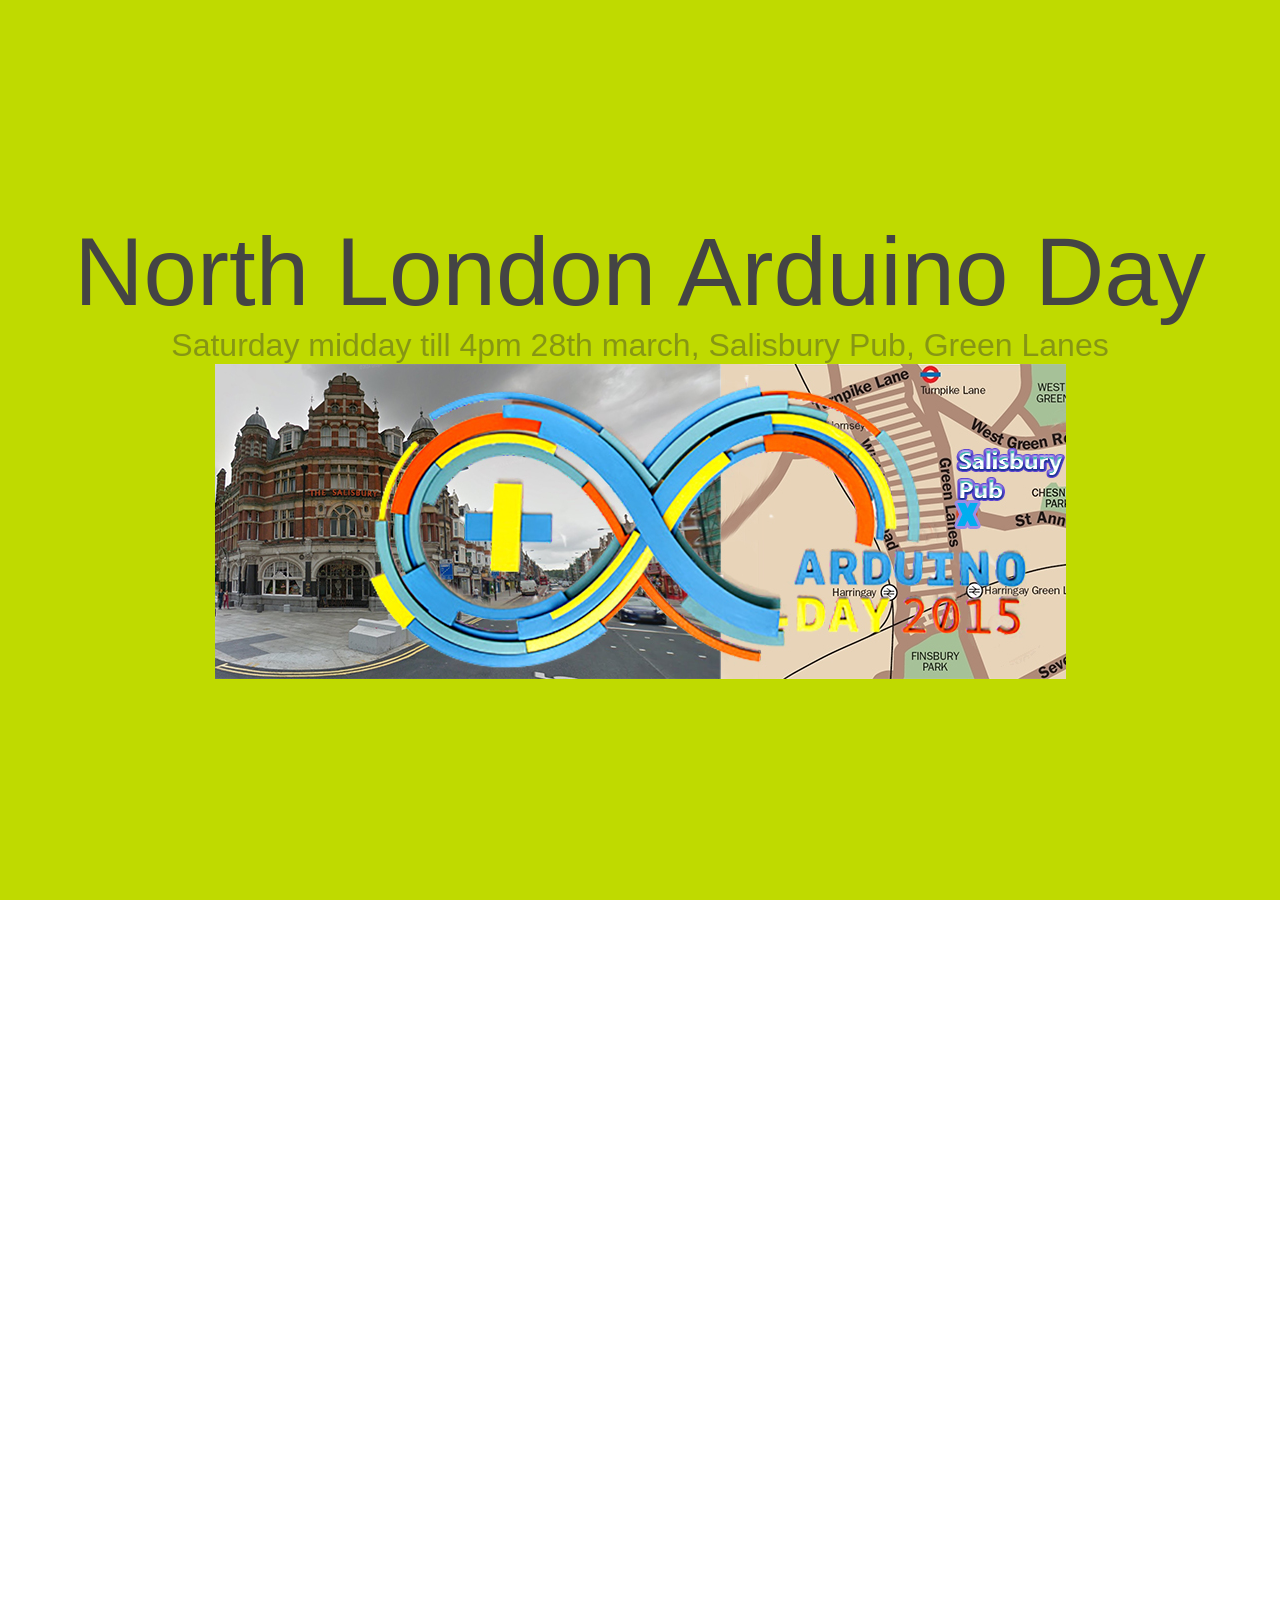
==== rdetails/ad2015/index.htm @ e997f90b "nb ,b" ====
<!DOCTYPE html><html xmlns="http://www.w3.org/1999/xhtml">
<head><meta http-equiv="Content-Type" content="text/html; charset=utf-8" /><title>North London Arduino Day</title><meta name="author" content="Chris Setz" />
<meta name="Resource-type" content="Document" /><link rel="stylesheet" type="text/css" href="css/app.css" />
<style>body,div,dl,dt,dd,ul,ol,li,h1,h2,h3,h4,h5,h6,pre, form,fieldset,input,textarea,p,blockquote,th,td {padding: 0; margin: 0;}
a{text-decoration:none;} table {border-spacing: 0;} fieldset,img {border: 0;}  address,caption,cite,code,dfn,em,strong,th,var {font-weight: normal;  font-style: normal;}
strong{font-weight: bold;} 	ol,ul {list-style: none;   margin:0;   padding:0;} caption,th {text-align: left;} h1,h2,h3,h4,h5,h6 {font-weight: normal;  font-size: 100%; margin:0;  padding:0;  color:#444;}
q:before,q:after { content:'';}	abbr,acronym { border: 0;}
body{font-family: arial,helvetica;	color: #F2F2F2;} h1{font-size: 6em;} p{font-size: 2em;} .content{position: relative;top: 50%;transform: translateY(-50%);text-align: center;}
#section0{background-color: #BFDA00;}	#section0 h1{color: #444;}	    #section0 p{color: #333;opacity: 0.4;}
#section1{background-color: #2EBE21;}	#section1 h1{color: #fff;}      #section1 p{opacity: 0.8;} 
#section2{background-color: #2C3E50;}	#section2 h1{color: #F2F2F2;}	#section2 p{opacity: 0.6;}</style></head>

<body><div id="fullpage">

<div id="section0" class="section" ><div class="content"><a href="https://www.facebook.com/events/671627466296855/"><h1>North London Arduino Day</h1><p>Saturday midday till 4pm 28th march, Salisbury Pub, Green Lanes</p>
<img src="img/ArduinoDayFb.jpg" /></a></div>
</div>

<div id="section1" class="section" >
	<div class="slide" id="slide1"><div class="content"><h1>Absorbing fun for all</h1><p><a href="https://www.facebook.com/events/671627466296855/">Please 'join' our Facebook page for the event</a></p><p>Improve the quality of your life!</p></div></div>
	<div class="slide" id="slide2">			<h1>Build a project</h1>		</div>
	<div class="slide" id="slide2">			<h1>Learn lots of stuff</h1>		</div>
</div>

<div id="section2" class="section" ><div class="content"><h1>Finally</h1><p><a href="https://www.facebook.com/events/671627466296855/">Join our facebook page to top</a></p></div>
</div>

</div><script type="text/javascript" src="js/app.js"></script>
<script type="text/javascript">fullpage('#fullpage', {anchors: ['firstPage', 'secondPage', '3rdPage', '4thpage', 'lastPage'],	menu: '#menu',	css3:true});</script>
</body></html>
---- rdetails/ad2015/css/app.css ----
html, body {margin: 0; padding: 0;overflow:hidden; -webkit-tap-highlight-color: rgba(0,0,0,0);}
#superContainer {height: 100%;position: relative;  -ms-touch-action: none;   touch-action: none;}
.fp-section {position: relative;-webkit-box-sizing: border-box; -moz-box-sizing: border-box; box-sizing: border-box;height:100%;}
.fp-slide {float: left;} .fp-slide, .fp-slidesContainer {height: 100%;display: block;}
.fp-slides {z-index:1;height: 100%;overflow: hidden;position: relative;-webkit-transition: all 0.3s ease-out; transition: all 0.3s ease-out;}
.fp-section.fp-table, .fp-slide.fp-table {display: table;table-layout:fixed;width: 100%;height:100%;}
.fp-tableCell {display: table-cell;vertical-align: middle;width: 100%;height: 100%;} .fp-slidesContainer {float: left;position: relative;}
.fp-controlArrow {position: absolute;z-index: 4;top: 50%;cursor: pointer;width: 0;height: 0;border-style: solid;margin-top: -38px;}
.fp-controlArrow.fp-prev {left: 15px;width: 0;border-width: 38.5px 34px 38.5px 0;border-color: transparent #fff transparent transparent;}
.fp-controlArrow.fp-next {right: 15px;border-width: 38.5px 0 38.5px 34px;border-color: transparent transparent transparent #fff;}
.fp-scrollable {overflow: scroll;} .fp-notransition {-webkit-transition: none !important;transition: none !important;}
#fp-nav {   position: fixed;z-index: 100;margin-top: -32px;top: 50%;opacity: 1;} #fp-nav.right {right: 17px;} #fp-nav.left {left: 17px;}
.fp-slidesNav{position: absolute;z-index: 4;left: 50%;opacity: 1;} .fp-slidesNav.bottom {bottom: 17px;} .fp-slidesNav.top {top: 17px;}
#fp-nav ul,.fp-slidesNav ul {  margin: 0;  padding: 0;} #fp-nav ul li,.fp-slidesNav ul li {display: block;width: 14px;height: 13px;margin: 7px;position:relative;}
.fp-slidesNav ul li {display: inline-block;}
#fp-nav ul li a,.fp-slidesNav ul li a {display: block;position: relative;z-index: 1;width: 100%;height: 100%;cursor: pointer;text-decoration: none;}
#fp-nav ul li a.active span,.fp-slidesNav ul li a.active span,#fp-nav ul li:hover a.active span,.fp-slidesNav ul li:hover a.active span{height: 12px;width: 12px;margin: -6px 0 0 -6px;border-radius: 100%;}
#fp-nav ul li a span,.fp-slidesNav ul li a span {border-radius: 50%;position: absolute;z-index: 1;height: 4px;width: 4px;border: 0;background: #333;left: 50%;top: 50%;margin: -2px 0 0 -2px;
-webkit-transition: all 0.1s ease-in-out;-moz-transition: all 0.1s ease-in-out;-o-transition: all 0.1s ease-in-out;transition: all 0.1s ease-in-out;}
#fp-nav ul li .fp-tooltip {position: absolute;top: -2px;color: #fff;font-size: 14px;font-family: arial, helvetica, sans-serif;white-space: nowrap;max-width: 220px;
overflow: hidden;display: block;opacity: 0;width: 0;}
#fp-nav ul li:hover .fp-tooltip,#fp-nav.fp-show-active a.active + .fp-tooltip{-webkit-transition: opacity 0.2s ease-in;transition: opacity 0.2s ease-in;width: auto;opacity: 1;}
#fp-nav ul li .fp-tooltip.right {right: 20px;} #fp-nav ul li .fp-tooltip.left {left: 20px;}
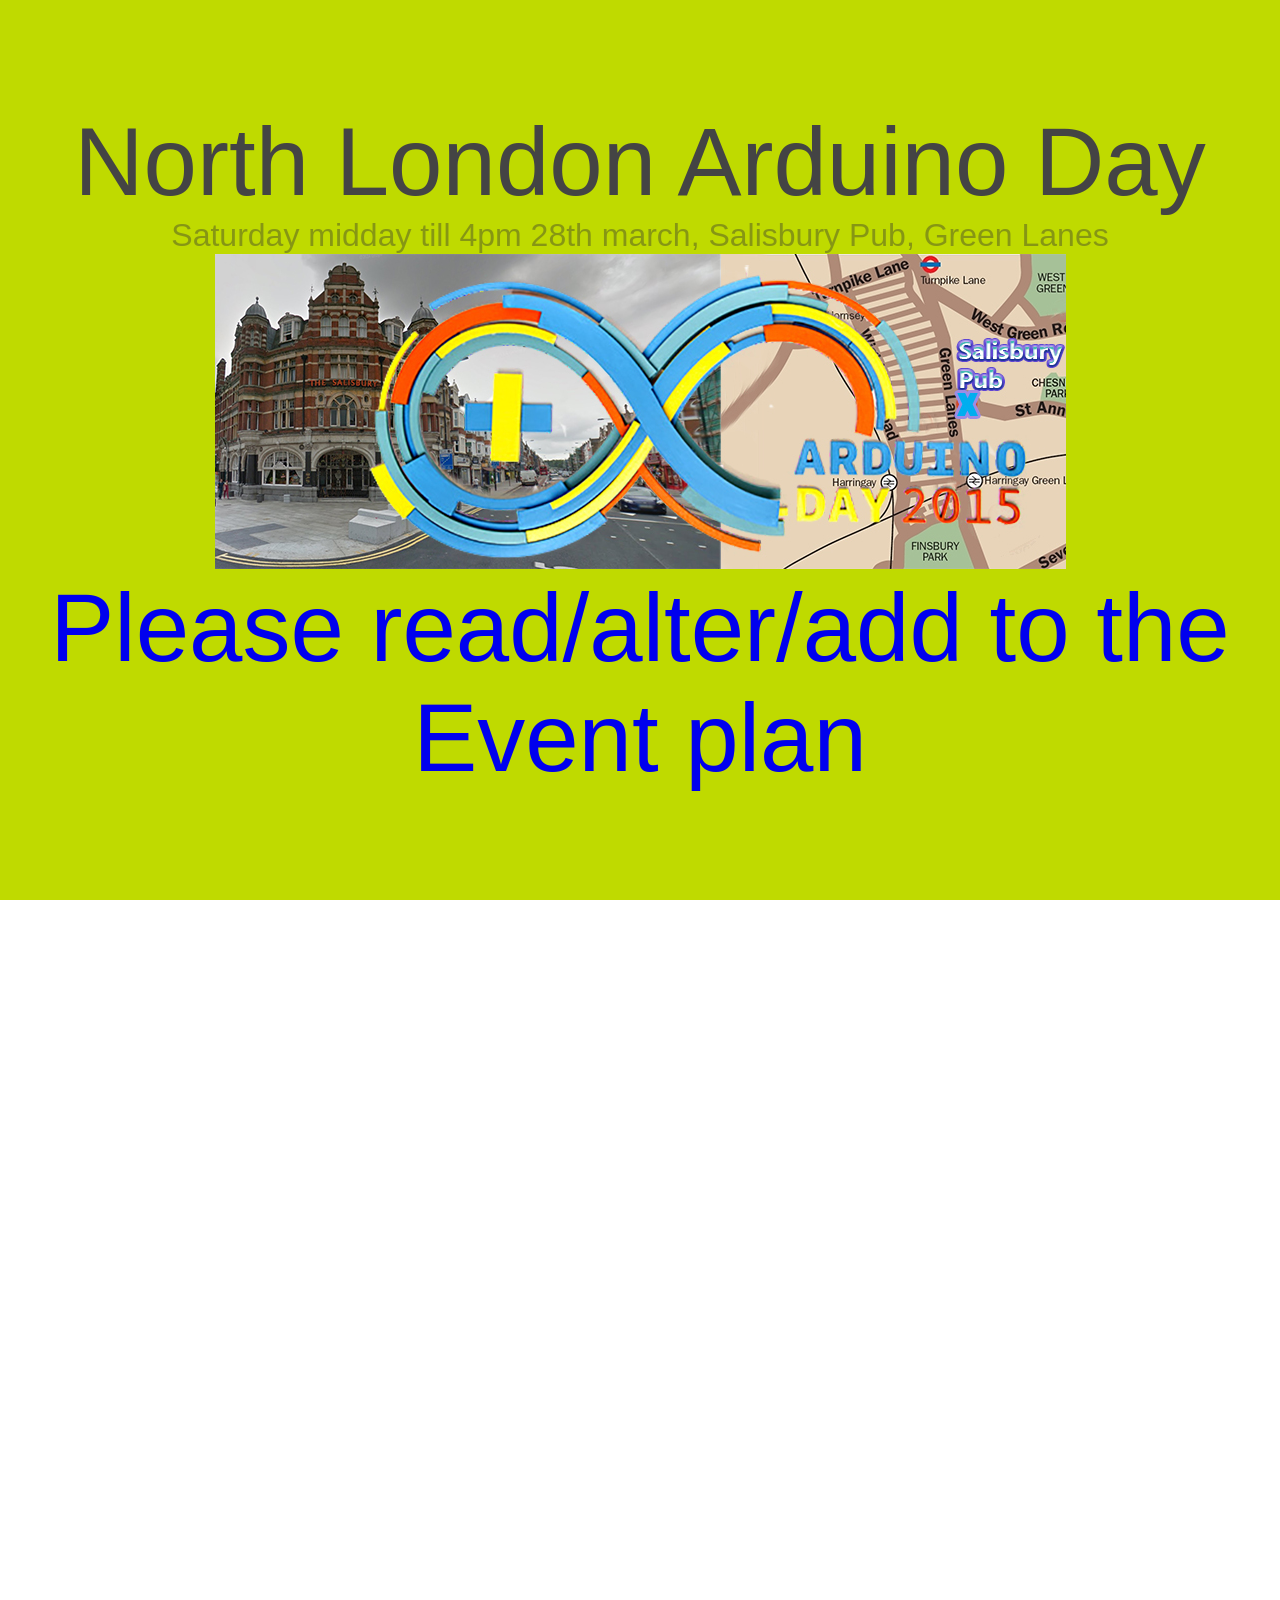
==== commit 78897427: "jfdjgfxc" ====
--- a/rdetails/ad2015/index.htm
+++ b/rdetails/ad2015/index.htm
@@ -13,7 +13,9 @@
 <body><div id="fullpage">
 
 <div id="section0" class="section" ><div class="content"><a href="https://www.facebook.com/events/671627466296855/"><h1>North London Arduino Day</h1><p>Saturday midday till 4pm 28th march, Salisbury Pub, Green Lanes</p>
-<img src="img/ArduinoDayFb.jpg" /></a></div>
+<img src="img/ArduinoDayFb.jpg" /></a>
+<a href="https://hackpad.com/Maker-Shack-uf3jvRKGyGE"><h1>Please read/alter/add to the Event plan</a></h1>
+</div>
 </div>
 
 <div id="section1" class="section" >
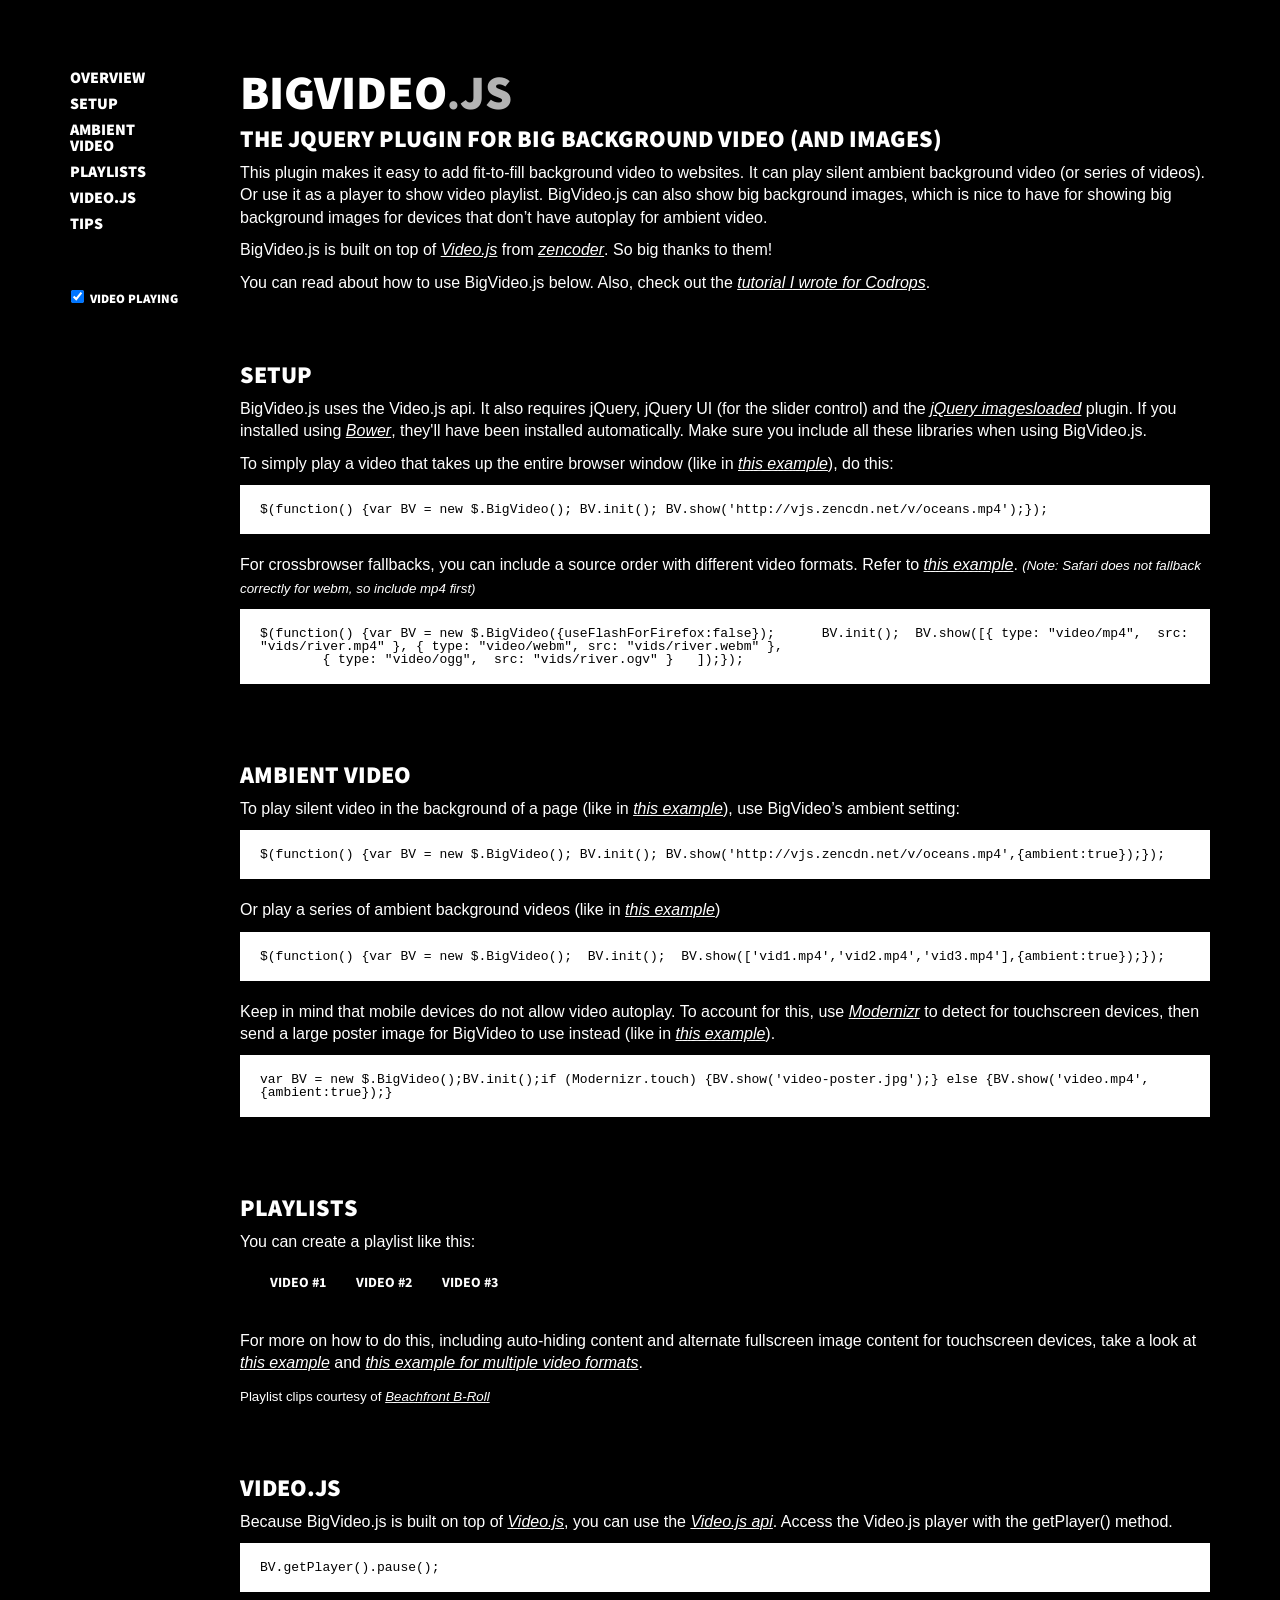
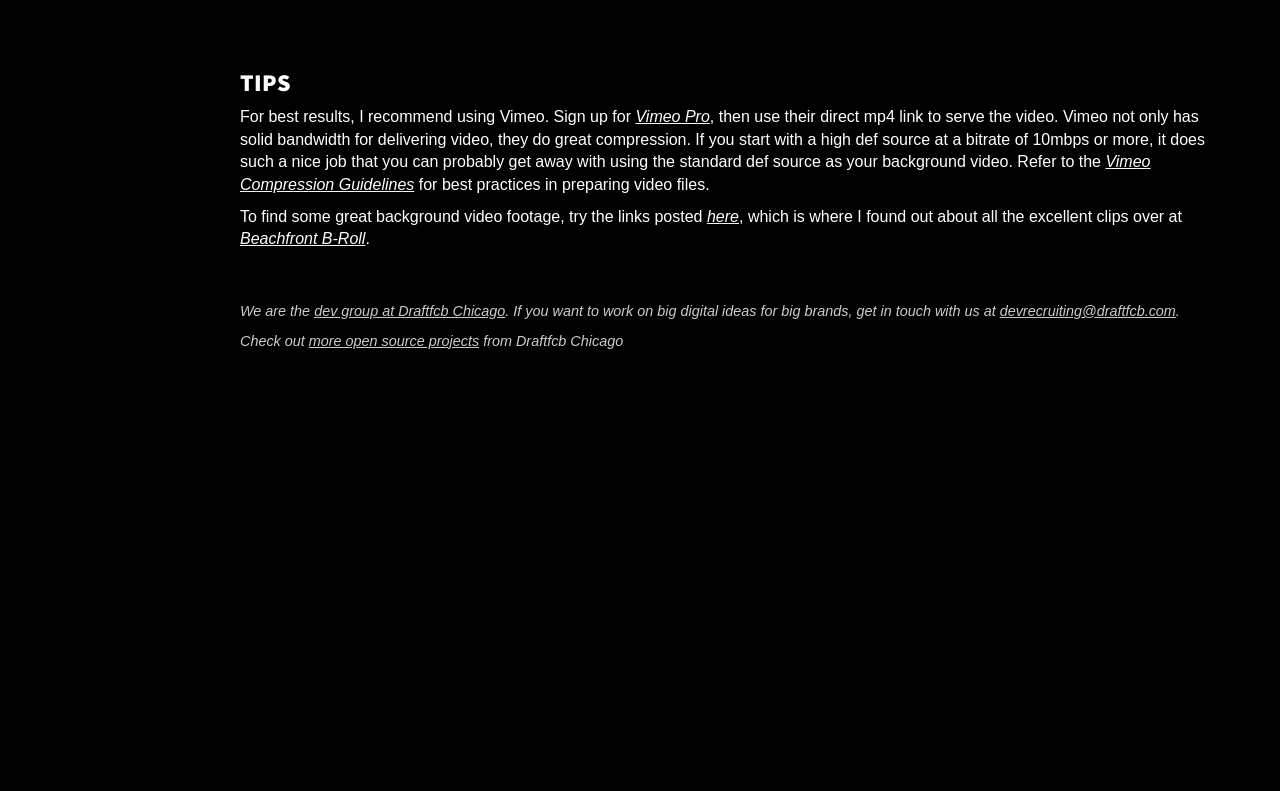
==== commit a963eda3: "asfdasdf" ====
--- a/rdetails/ad2015/index.htm
+++ b/rdetails/ad2015/index.htm
@@ -1,32 +1,71 @@
-<!DOCTYPE html><html xmlns="http://www.w3.org/1999/xhtml">
-<head><meta http-equiv="Content-Type" content="text/html; charset=utf-8" /><title>North London Arduino Day</title><meta name="author" content="Chris Setz" />
-<meta name="Resource-type" content="Document" /><link rel="stylesheet" type="text/css" href="css/app.css" />
-<style>body,div,dl,dt,dd,ul,ol,li,h1,h2,h3,h4,h5,h6,pre, form,fieldset,input,textarea,p,blockquote,th,td {padding: 0; margin: 0;}
-a{text-decoration:none;} table {border-spacing: 0;} fieldset,img {border: 0;}  address,caption,cite,code,dfn,em,strong,th,var {font-weight: normal;  font-style: normal;}
-strong{font-weight: bold;} 	ol,ul {list-style: none;   margin:0;   padding:0;} caption,th {text-align: left;} h1,h2,h3,h4,h5,h6 {font-weight: normal;  font-size: 100%; margin:0;  padding:0;  color:#444;}
-q:before,q:after { content:'';}	abbr,acronym { border: 0;}
-body{font-family: arial,helvetica;	color: #F2F2F2;} h1{font-size: 6em;} p{font-size: 2em;} .content{position: relative;top: 50%;transform: translateY(-50%);text-align: center;}
-#section0{background-color: #BFDA00;}	#section0 h1{color: #444;}	    #section0 p{color: #333;opacity: 0.4;}
-#section1{background-color: #2EBE21;}	#section1 h1{color: #fff;}      #section1 p{opacity: 0.8;} 
-#section2{background-color: #2C3E50;}	#section2 h1{color: #F2F2F2;}	#section2 p{opacity: 0.6;}</style></head>
-
-<body><div id="fullpage">
-
-<div id="section0" class="section" ><div class="content"><a href="https://www.facebook.com/events/671627466296855/"><h1>North London Arduino Day</h1><p>Saturday midday till 4pm 28th march, Salisbury Pub, Green Lanes</p>
-<img src="img/ArduinoDayFb.jpg" /></a>
-<a href="https://hackpad.com/Maker-Shack-uf3jvRKGyGE"><h1>Please read/alter/add to the Event plan</a></h1>
-</div>
+<!DOCTYPE html><html xmlns="http://www.w3.org/1999/xhtml" lang="en"><head><meta charset="utf-8"> <meta http-equiv="X-UA-Compatible" content="IE=edge,chrome=1">
+<title>BigVideo.js - The jQuery Plugin for Big Background Video</title>
+<meta name="description" content="BigVideo.js - The jQuery Plugin for Big Background Video" /><meta name="author" content="Chris Setz" />
+<meta name="viewport" content="width=device-width">
+<link href='http://fonts.googleapis.com/css?family=Source+Sans+Pro:900&text=ABCDEFGHIJKLMNOPQRSTUVWXYZ' rel='stylesheet' type='text/css'>
+<link rel="stylesheet" href="css/szstyle.css"><link rel="stylesheet" href="css/bgvideo.css"></head>
+<body><div class="nav box" id="nav">
+    <a href="#overview" class="nav-link">Overview</a><a href="#setup" class="nav-link">Setup</a><a href="#ambient" class="nav-link">Ambient Video</a><a href="#playlists" class="nav-link">Playlists</a>
+	<a href="#videojs" class="nav-link">Video.js</a><a href="#tips" class="nav-link">Tips</a>
+	<div class="toggle-btn"><label><input type="checkbox" checked id="video-toggle" /> Video Playing</label></div>
 </div>
 
-<div id="section1" class="section" >
-	<div class="slide" id="slide1"><div class="content"><h1>Absorbing fun for all</h1><p><a href="https://www.facebook.com/events/671627466296855/">Please 'join' our Facebook page for the event</a></p><p>Improve the quality of your life!</p></div></div>
-	<div class="slide" id="slide2">			<h1>Build a project</h1>		</div>
-	<div class="slide" id="slide2">			<h1>Learn lots of stuff</h1>		</div>
-</div>
+<div class="main">
+	<div id="overview" class="box"><h1>BigVideo<span class="dimmed"><small>.</small>js</span></h1><h2>The jQuery Plugin for Big Background Video (and Images)</h2>
+            <p>This plugin makes it easy to add fit-to-fill background video to websites. It can play silent ambient background video (or series of videos). Or use it as a player to show video playlist. BigVideo.js can also show big background images, which is nice to have for showing big background images for devices that don&rsquo;t have autoplay for ambient video.</p>
+            <p>BigVideo.js is built on top of <a href="http://videojs.com" target="_blank">Video.js</a> from <a href="http://zencoder.com" target="_blank">zencoder</a>. So big thanks to them!</p>
+            <p>You can read about how to use BigVideo.js below. Also, check out the <a href="http://tympanus.net/codrops/2012/09/19/fullscreen-video-slideshow-with-bigvideo-js/">tutorial I wrote for Codrops</a>.</p>
+	</div>
 
-<div id="section2" class="section" ><div class="content"><h1>Finally</h1><p><a href="https://www.facebook.com/events/671627466296855/">Join our facebook page to top</a></p></div>
-</div>
+	<div id="setup" class="box"><h2>Setup</h2><p>BigVideo.js uses the Video.js api. It also requires jQuery, jQuery UI (for the slider control) and the <a href="https://github.com/desandro/imagesloaded" target="_blank">
+		jQuery imagesloaded</a> plugin. If you installed using <a href="https://bower.io">Bower</a>, they'll have been installed automatically. Make sure you include all these libraries when using BigVideo.js.</p>
+		<p>To simply play a video that takes up the entire browser window (like in <a href="example-simple.html" target="_blank">this example</a>), do this:</p>
+		<p><blockquote><pre>$(function() {var BV = new $.BigVideo(); BV.init(); BV.show('http://vjs.zencdn.net/v/oceans.mp4');});</pre></blockquote></p>
+		<p>For crossbrowser fallbacks, you can include a source order with different video formats. Refer to <a href="example-multiformats.html">this example</a>. <em><small>(Note: Safari does not fallback correctly for webm, so include mp4 first)</small></em></p>
+	<p><blockquote><pre>$(function() {var BV = new $.BigVideo({useFlashForFirefox:false});	BV.init();  BV.show([{ type: "video/mp4",  src: "vids/river.mp4" }, { type: "video/webm", src: "vids/river.webm" },
+        { type: "video/ogg",  src: "vids/river.ogv" }   ]);});</pre></blockquote></p>
+	</div>
 
-</div><script type="text/javascript" src="js/app.js"></script>
-<script type="text/javascript">fullpage('#fullpage', {anchors: ['firstPage', 'secondPage', '3rdPage', '4thpage', 'lastPage'],	menu: '#menu',	css3:true});</script>
-</body></html>+	<div id="ambient" class="box"><h2>Ambient Video</h2><p>To play silent video in the background of a page (like in <a href="example-ambient.html" target="_blank">this example</a>), use BigVideo&rsquo;s ambient setting:</p>
+	<p><blockquote><pre>$(function() {var BV = new $.BigVideo(); BV.init(); BV.show('http://vjs.zencdn.net/v/oceans.mp4',{ambient:true});});</pre></blockquote></p>
+	<p>Or play a series of ambient background videos (like in <a href="example-ambient-loop.html" target="_blank">this example</a>)</p>
+	<p><blockquote><pre>$(function() {var BV = new $.BigVideo();  BV.init();  BV.show(['vid1.mp4','vid2.mp4','vid3.mp4'],{ambient:true});});</pre></blockquote></p>
+	<p>Keep in mind that mobile devices do not allow video autoplay. To account for this, use <a href="http://modernizr.com" target="_blank">Modernizr</a> to detect for touchscreen devices, then send a large poster image for BigVideo to use instead (like in <a href="example-ambient-touch.html" target="_blank">this example</a>).</p>
+	<p><blockquote><pre>var BV = new $.BigVideo();BV.init();if (Modernizr.touch) {BV.show('video-poster.jpg');} else {BV.show('video.mp4',{ambient:true});}</pre></blockquote></p>
+	</div>
+        
+    <div id="playlists" class="box"><h2>Playlists</h2><p>You can create a playlist like this:</p>
+		<div class="playlist"><a href="vids/dock.mp4" class="playlist-btn">Video #1</a><a href="vids/river.mp4" class="playlist-btn">Video #2</a><a href="vids/frontier.mp4" class="playlist-btn">Video #3</a></div>
+		<p>For more on how to do this, including auto-hiding content and alternate fullscreen image content for touchscreen devices, take a look at <a href="example-playlist.html">this example</a> and <a href="example-multiformats-playlist.html">this example for multiple video formats</a>.
+		<p><small>Playlist clips courtesy of <a href="http://beachfrontprod.blogspot.com/" target="_blank">Beachfront B-Roll</a></small></p>
+	</div>
+
+	<div id="videojs" class="box"><h2>Video.js</h2><p>Because BigVideo.js is built on top of <a href="http://videojs.com" target="_blank">Video.js</a>, you can use the <a href="http://videojs.com/docs/api/" target="_blank">Video.js api</a>. Access the Video.js player with the getPlayer() method.</p>
+	<p><blockquote><pre>BV.getPlayer().pause();</pre></blockquote></p>            
+	</div>
+
+	<div id="tips" class="box"><h2>Tips</h2><p>For best results, I recommend using Vimeo. Sign up for <a href="https://vimeo.com/pro" target="_blank">Vimeo Pro</a>, then use their direct mp4 link to serve the video. Vimeo not only has solid bandwidth for delivering video, they do great compression. If you start with a high def source at a bitrate of 10mbps or more, it does such a nice job that you can probably get away with using the standard def source as your background video. Refer to the <a href="http://vimeo.com/help/compression">Vimeo Compression Guidelines</a> for best practices in preparing video files.</p>
+	<p>To find some great background video footage, try the links posted <a href="http://thecliparchive.com" target="_blank">here</a>, which is where I found out about all the excellent clips over at <a href="http://beachfrontprod.blogspot.com/" target="_blank">Beachfront B-Roll</a>.</p>
+	</div>
+
+	<p class="footer-text">We are the <a href="http://opensource.draftfcb.net">dev group at Draftfcb Chicago</a>. If you want to work on big digital ideas for big brands, get in touch with us at <a href="mailto:devrecruiting@draftfcb.com">devrecruiting@draftfcb.com</a>.</p>
+	<p class="footer-text">Check out <a href="http://opensource.draftfcb.net">more open source projects</a> from Draftfcb Chicago</p>
+
+    </div>
+
+	<!-- BigVideo Dependencies -->
+	<script src="https://ajax.googleapis.com/ajax/libs/jquery/2.1.3/jquery.min.js"></script>
+	<script>window.jQuery || document.write('<script src="js/jquery/jquery.min.js"><\/script>')</script>
+    <script src="js/jquery-ui/ui/jquery-ui.js"></script><script src="js/jquery-ui/ui/minified/jquery-ui.min.js"></script>
+    <script src="js/video.js/video.js"></script>
+    <script src="js/bgvideo/lib/bigvideo.js"></script>
+    <!-- Demo -->
+    <script>var BV; $(function() {BV = new $.BigVideo();BV.init();BV.show('http://vjs.zencdn.net/v/oceans.mp4',{ambient:true});// initialize BigVideo
+	$('.playlist-btn').on('click', function(e) {e.preventDefault(); BV.show($(this).attr('href'));   }) // Playlist button click starts video
+	$('#video-toggle').on('click', function(e) {if (this.checked)   BV.getPlayer().play();  else                BV.getPlayer().pause();   }) // Video Play/Pause toggle
+	$('.nav-link')    .on('click',function(e){e.preventDefault(); scrollToSection($(this).attr('href')); }) // set up navigation
+	function scrollToSection(id) {$('body,html').animate({scrollTop: $(id).offset().top - 50}, 400); }  });</script>
+<script type="text/javascript">var _gaq = _gaq || []; _gaq.push(['_setAccount', 'UA-61056546-1']); _gaq.push(['_setCookiePath', '/redir/rdetails/ad2015']); _gaq.push('set', '&uid', 'setz_user_id22'); 
+_gaq.push(['_trackPageview']); (function() {var ga = document.createElement('script'); ga.type = 'text/javascript'; ga.async = true; 
+ga.src = ('https:' == document.location.protocol ? 'https://ssl' : 'http://www') + '.google-analytics.com/ga.js';
+var s = document.getElementsByTagName('script')[0]; s.parentNode.insertBefore(ga, s); })();</script></body></html>
--- a/rdetails/ad2015/css/szstyle.css
+++ b/rdetails/ad2015/css/szstyle.css
@@ -0,0 +1,18 @@
+* { -moz-box-sizing:border-box; -webkit-box-sizing:border-box; box-sizing:border-box; *behavior:url(boxsizing.htc); }
+html, body {margin:0;	padding:0;background:#000;line-height:1;font-family:Arial, "Helvetica Neue", Helvetica, sans-serif;}
+h1, h2, .nav-link, .playlist-btn {font-family:'Source Sans Pro', sans-serif; font-weight:900;text-transform:uppercase;}
+h1 {font-size:48px; } h1, h2, h3, p { margin:0 0 10px; color:#fff; text-shadow: 1px 1px 1px #000;} p { line-height:1.4;  } a { color:#fff; font-style:italic; }
+blockquote { 	background:#fff; 	margin:0 0 20px;	padding:5px 20px; }
+pre {white-space:pre-wrap;/* css-3 */ white-space:-moz-pre-wrap; /* Mozilla, since 1999 */ white-space:-pre-wrap; /* Opera 4-6 */ white-space:-o-pre-wrap; /* Opera 7 */ word-wrap:break-word; /* Internet Explorer 5.5+ */}
+.box {background:#444; background:rgba(0,0,0,.6);	padding:20px;	border-radius:5px;	margin-bottom:20px;}
+.nav {position:fixed;top:50px;left:50px;	z-index: 999999;width:150px; -webkit-transition-duration:0.6s;-moz-transition-duration:0.6s;-ms-transition-duration:0.6s;-o-transition-duration:0.6s;transition-duration:0.6s;}
+.credit {margin:20px 0;} .download-links { margin-top:20px; } .download { margin-left:10px; padding:5px 10px; color:#fff; background:#111; border-radius:5px; display: inline; }
+.video-list {list-style:none;	margin:0 0 -10px;	padding:0;	text-align:center;} .video-list li {	margin-bottom:10px;} .video-list .playlist-btn {display:block;	width:100%;}
+.main {position:relative;	margin:50px 50px 440px 220px;	min-width:300px;-webkit-transition-duration:0.6s;-moz-transition-duration:0.6s;-ms-transition-duration:0.6s;-o-transition-duration:0.6s;transition-duration:0.6s;}
+.nav-link {	display:block;	padding-bottom:10px;	text-decoration:none;	font-style:normal;}
+.toggle-btn {	position: absolute;	bottom: -50px;	left: 5px;	background:rgba(0,0,0,.8);	padding: 6px 12px;	border-radius: 10px;	color: #fff;	font-size: .8em;
+	font-family:'Source Sans Pro', sans-serif; font-weight:900; 	text-transform: uppercase;}
+.playlist { 	padding:0; 	margin:20px 20px 40px;}
+.playlist-btn {	background:#000; 	text-decoration:none; 	font-weight:bold; 	font-style:normal; 	text-transform:uppercase; 	font-size:14px; 	padding:5px 10px; 	margin-right:10px;	border-radius:5px; }
+.dimmed {opacity:.7;}
+.footer-text {	padding:0 20px;	font-size:.9em;	font-style:italic;	opacity:.8;	text-shadow: 1px 1px 1px rgba(0,0,0,.8);}
--- a/rdetails/ad2015/css/bgvideo.css
+++ b/rdetails/ad2015/css/bgvideo.css
@@ -0,0 +1,15 @@
+/*	adjust these styles. */
+#big-video-wrap{overflow:hidden;position:fixed;height:100%;width:100%;top:0;left:0;}
+#big-video-vid,#big-video-image{position:absolute;}
+#big-video-control-container{position:fixed;bottom:0;padding:10px;width:100%;background:rgba(0,0,0,.25);
+  -webkit-transition-duration:0.6s;-moz-transition-duration:0.6s;-ms-transition-duration:0.6s;-o-transition-duration:0.6s;transition-duration:0.6s;}
+#big-video-control{width:100%;height:16px;position:relative;} #big-video-control-middle{margin: 0 56px 0 24px;} #big-video-control-bar{width:100%;height:16px;position:relative;cursor:pointer;}
+#big-video-control-progress{position:absolute;top:7px;height:3px;width:0%;background:#fff;} #big-video-control-track{position:absolute;top:8px;height:1px;width:100%;background:#fff;}
+#big-video-control-bound-left{left:0;} #big-video-control-bound-right{right:-1px} #big-video-control-track .ui-slider-handle {opacity:0;}
+#big-video-control-playhead{left:30%;}
+#big-video-control-play{position:absolute;top:0;left:0;height:16px;width:16px;background-image:url('bgvideo.png');}
+#big-video-control-timer{position:absolute;top:1px;right:0;color:#fff;font-size:11px;}
+#big-video-control-playhead,#big-video-control-bound-left,#big-video-control-bound-right{position:absolute;top:0;height:16px;width:1px;background:#fff;}
+#big-video-control .ui-slider-handle{border-left:solid 1px #fff; width:16px;height:16px;position:absolute;top:-8px;}
+.transparent{-ms-filter:"progid:DXImageTransform.Microsoft.Alpha(Opacity=0)";filter:alpha(opacity=0);-moz-opacity:0;-khtml-opacity:0;opacity:0;}
+.vjs-big-play-button{display:none !important;}
